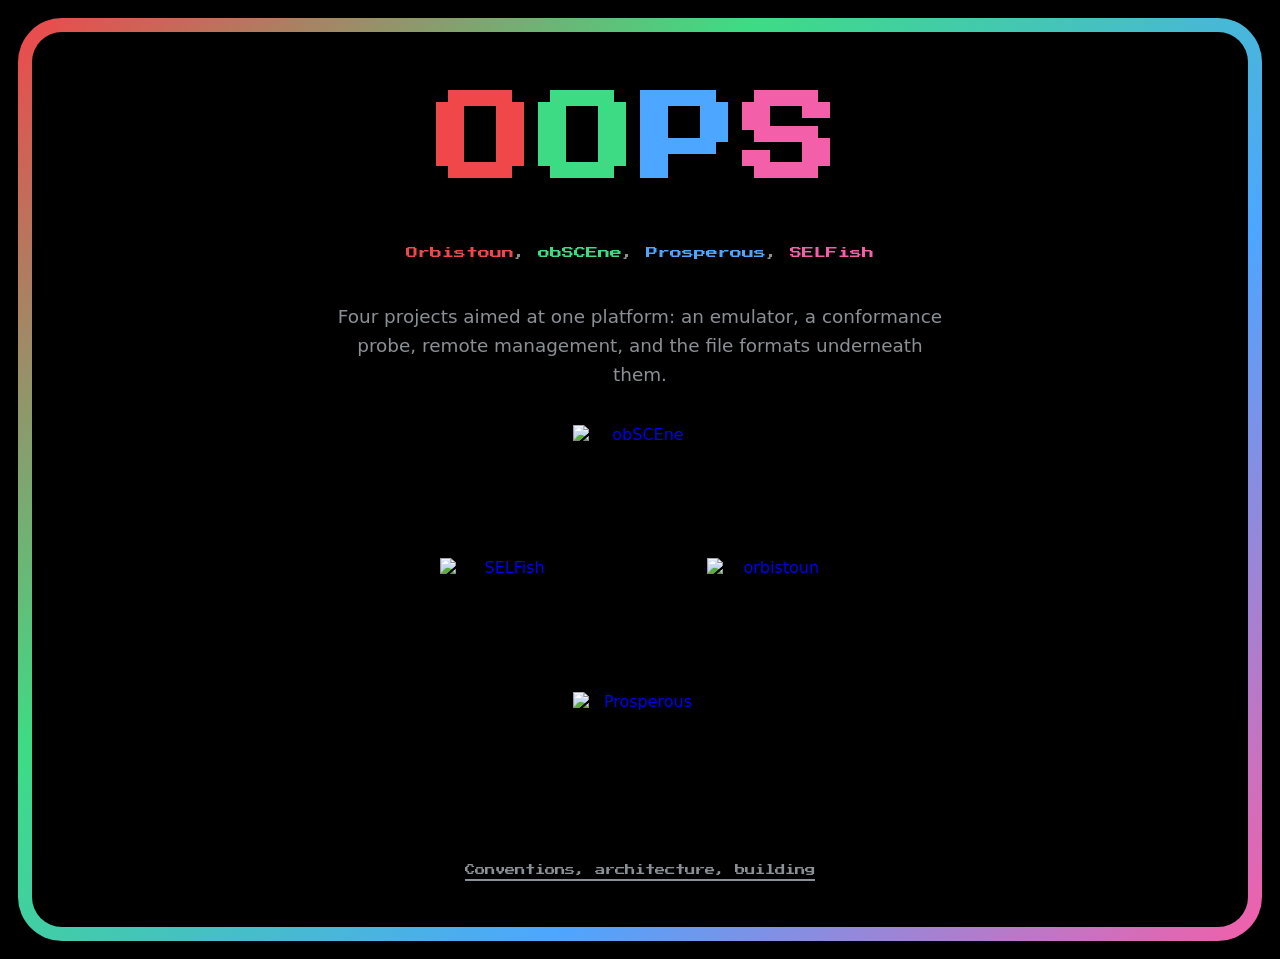
==== frontend/web/index.html @ ccf16148 "Initial commit: the collection, its entry point and its shared gates bin/oops drives all five reposi" ====
<!doctype html>
<html lang="en">
<head>
<meta charset="utf-8">
<meta name="viewport" content="width=device-width, initial-scale=1">
<title>OOPS</title>
<meta name="description" content="Four projects aimed at one platform: an emulator, a conformance probe, remote management, and the file formats underneath them.">
<link rel="icon" href="assets/logo.svg">
<link rel="preconnect" href="https://fonts.googleapis.com">
<link rel="preconnect" href="https://fonts.gstatic.com" crossorigin>
<link href="https://fonts.googleapis.com/css2?family=Press+Start+2P&display=swap" rel="stylesheet">
<style>
/* The four projects each own a colour, taken from their own logo. This page is
   the one place all four meet, so it has no accent of its own: the acronym is
   coloured a letter per project, and the frame is a gradient through the same
   four in the same order. */
:root {
  --orbistoun: #f0474b;
  --obscene:   #3ddc84;
  --prosperous:#4da6ff;
  --selfish:   #f45fa9;
  --bg: #000000;
  --fg: #f2f2f2;
  --muted: #8b9096;
  --frame-width: 14px;
  --frame-radius: 44px;
  --frame-gap: 18px;
  --pixel: "Press Start 2P", "Courier New", monospace;
}

* { box-sizing: border-box; }

html, body {
  margin: 0;
  padding: 0;
  min-height: 100%;
  background: var(--bg);
  color: var(--fg);
  font-family: system-ui, -apple-system, "Segoe UI", Roboto, sans-serif;
}

/* `border-image` ignores `border-radius`, so the gradient is a padded backdrop
   with the page inset on top of it - the only way to get a rounded multi-colour
   edge that holds at every corner. */
.frame {
  margin: var(--frame-gap);
  padding: var(--frame-width);
  border-radius: var(--frame-radius);
  background: linear-gradient(135deg,
    var(--orbistoun) 0%, var(--obscene) 34%, var(--prosperous) 67%, var(--selfish) 100%);
  min-height: calc(100vh - (var(--frame-gap) * 2));
}

.inner {
  background: var(--bg);
  border-radius: calc(var(--frame-radius) - var(--frame-width));
  min-height: calc(100vh - (var(--frame-gap) * 2) - (var(--frame-width) * 2));
  display: flex;
  flex-direction: column;
  align-items: center;
  justify-content: center;
  gap: 2.2rem;
  padding: 3rem 1.5rem;
  text-align: center;
}

h1 {
  font-family: var(--pixel);
  font-size: clamp(2.5rem, 12vw, 6rem);
  line-height: 1.3;
  margin: 0;
  letter-spacing: 0.06em;
}

/* One letter per project, in that project's own colour. */
h1 .o1 { color: var(--orbistoun); }
h1 .o2 { color: var(--obscene); }
h1 .p  { color: var(--prosperous); }
h1 .s  { color: var(--selfish); }

.expand {
  font-family: var(--pixel);
  font-size: clamp(0.55rem, 1.9vw, 0.75rem);
  line-height: 2.2;
  margin: 0;
  color: var(--muted);
}
.expand b { font-weight: normal; }
.expand .o1 { color: var(--orbistoun); }
.expand .o2 { color: var(--obscene); }
.expand .p  { color: var(--prosperous); }
.expand .s  { color: var(--selfish); }

.tagline {
  margin: 0;
  max-width: 52ch;
  font-size: clamp(0.95rem, 2.2vw, 1.15rem);
  line-height: 1.6;
  color: var(--muted);
}

/* The pad's four face buttons. A 3x3 grid with one icon in the middle of each
   edge is the same arrangement as the logo - which is these same four icons -
   so the mark and the navigation are one idea rather than two. */
.projects {
  display: grid;
  grid-template-columns: repeat(3, 1fr);
  grid-template-rows: repeat(3, 1fr);
  width: min(58vmin, 400px);
  aspect-ratio: 1 / 1;
}

.card {
  display: block;
  text-decoration: none;
  transition: transform 90ms ease, filter 90ms ease;
}
.card img { display: block; width: 100%; height: auto; }

.card.obscene    { grid-area: 1 / 2 / 2 / 3; }
.card.orbistoun  { grid-area: 2 / 3 / 3 / 4; }
.card.prosperous { grid-area: 3 / 2 / 4 / 3; }
.card.selfish    { grid-area: 2 / 1 / 3 / 2; }

/* Each icon already carries its own colour and border, so hover lifts it and
   lights it in its own accent rather than repainting anything. */
.card:hover, .card:focus-visible { transform: scale(1.07); }
.card.orbistoun:hover,  .card.orbistoun:focus-visible  { filter: drop-shadow(0 0 14px var(--orbistoun)); }
.card.obscene:hover,    .card.obscene:focus-visible    { filter: drop-shadow(0 0 14px var(--obscene)); }
.card.prosperous:hover, .card.prosperous:focus-visible { filter: drop-shadow(0 0 14px var(--prosperous)); }
.card.selfish:hover,    .card.selfish:focus-visible    { filter: drop-shadow(0 0 14px var(--selfish)); }

.foot { margin: 0; }
.foot a {
  font-family: var(--pixel);
  font-size: 0.65rem;
  color: var(--muted);
  text-decoration: none;
  border-bottom: 2px solid var(--muted);
  padding-bottom: 0.25rem;
}
.foot a:hover { color: var(--fg); border-color: var(--fg); }

@media (prefers-reduced-motion: reduce) {
  .card { transition: none; }
  .card:hover, .card:focus-visible { transform: none; }
}
</style>
</head>
<body>
  <main class="frame">
    <div class="inner">
      <h1><span class="o1">O</span><span class="o2">O</span><span class="p">P</span><span class="s">S</span></h1>

      <p class="expand">
        <span class="o1"><b>O</b>rbistoun</span>, <span class="o2"><b>o</b>bSCEne</span>,
        <span class="p"><b>P</b>rosperous</span>, <span class="s"><b>S</b>ELFish</span>
      </p>

      <p class="tagline">
        Four projects aimed at one platform: an emulator, a conformance probe,
        remote management, and the file formats underneath them.
      </p>

      <nav class="projects" aria-label="The four projects">
        <a class="card obscene"    href="../obSCEne/"><img src="assets/obscene.svg" alt="obSCEne"></a>
        <a class="card orbistoun"  href="../Orbistoun/"><img src="assets/orbistoun.svg" alt="orbistoun"></a>
        <a class="card prosperous" href="../Prosperous/"><img src="assets/prosperous.svg" alt="Prosperous"></a>
        <a class="card selfish"    href="../SELFish/"><img src="assets/selfish.svg" alt="SELFish"></a>
      </nav>

      <p class="foot"><a href="docs/">Conventions, architecture, building</a></p>
    </div>
  </main>
</body>
</html>
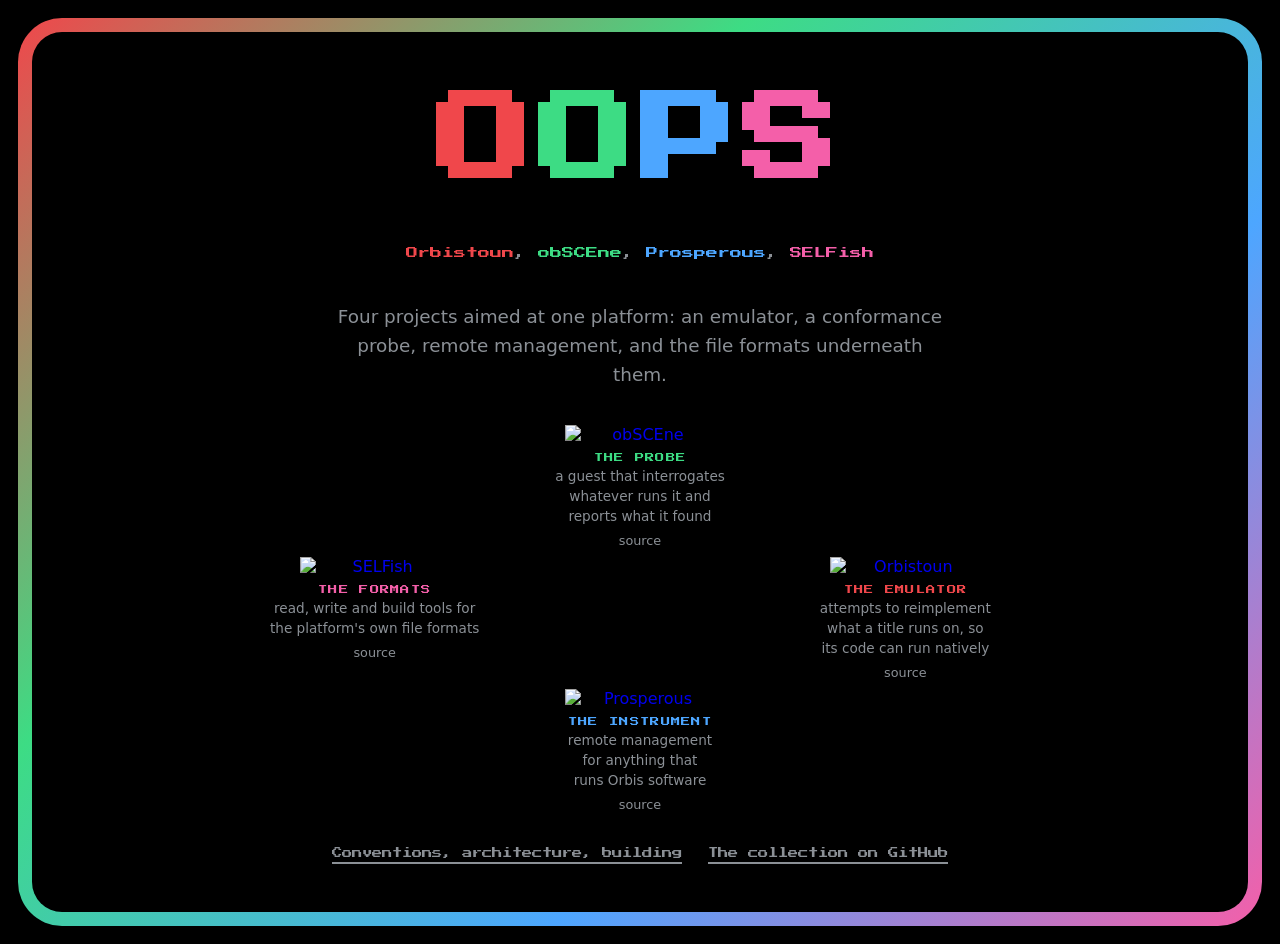
==== commit 9e3234ae: "The four icons carry what each project is The collection page was four icons and nothing else: a vis" ====
--- a/frontend/web/index.html
+++ b/frontend/web/index.html
@@ -99,38 +99,102 @@
   color: var(--muted);
 }
 
-/* The pad's four face buttons. A 3x3 grid with one icon in the middle of each
+/* The pad's four face buttons. A 3x3 grid with one item in the middle of each
    edge is the same arrangement as the logo - which is these same four icons -
-   so the mark and the navigation are one idea rather than two. */
+   so the mark and the navigation are one idea rather than two.
+
+   Each cell is icon, role, description, source. The grid is wider than the icons
+   need because the description is what sets the column width now; the icons stay
+   the size they were and sit centred in their cell. */
 .projects {
   display: grid;
   grid-template-columns: repeat(3, 1fr);
-  grid-template-rows: repeat(3, 1fr);
-  width: min(58vmin, 400px);
-  aspect-ratio: 1 / 1;
+  grid-template-rows: auto auto auto;
+  gap: 0.5rem 1rem;
+  width: min(94vmin, 780px);
+  align-items: start;
+  justify-items: center;
+}
+
+.cell {
+  display: flex;
+  flex-direction: column;
+  align-items: center;
+  max-width: 22ch;
 }
 
 .card {
   display: block;
   text-decoration: none;
+  width: min(30vmin, 150px);
   transition: transform 90ms ease, filter 90ms ease;
 }
 .card img { display: block; width: 100%; height: auto; }
 
-.card.obscene    { grid-area: 1 / 2 / 2 / 3; }
-.card.orbistoun  { grid-area: 2 / 3 / 3 / 4; }
-.card.prosperous { grid-area: 3 / 2 / 4 / 3; }
-.card.selfish    { grid-area: 2 / 1 / 3 / 2; }
+/* Small caps in the pixel face, in the project's own accent, so the four labels
+   read as a set and each still belongs to its icon. */
+.role {
+  margin: 0.55rem 0 0.35rem;
+  font-family: var(--pixel);
+  font-size: 0.58rem;
+  letter-spacing: 0.14em;
+  text-transform: uppercase;
+}
+.desc {
+  margin: 0;
+  font-size: 0.85rem;
+  line-height: 1.45;
+  color: var(--muted);
+  text-align: center;
+  text-wrap: balance;
+}
+.source {
+  margin-top: 0.4rem;
+  font-size: 0.8rem;
+  color: var(--muted);
+  text-decoration: none;
+  border-bottom: 1px solid transparent;
+}
+.source:hover, .source:focus-visible { color: var(--fg); border-bottom-color: var(--fg); }
+
+.cell.obscene    { grid-area: 1 / 2 / 2 / 3; }
+.cell.orbistoun  { grid-area: 2 / 3 / 3 / 4; }
+.cell.prosperous { grid-area: 3 / 2 / 4 / 3; }
+.cell.selfish    { grid-area: 2 / 1 / 3 / 2; }
+
+.cell.obscene    .role { color: var(--obscene); }
+.cell.orbistoun  .role { color: var(--orbistoun); }
+.cell.prosperous .role { color: var(--prosperous); }
+.cell.selfish    .role { color: var(--selfish); }
 
 /* Each icon already carries its own colour and border, so hover lifts it and
    lights it in its own accent rather than repainting anything. */
 .card:hover, .card:focus-visible { transform: scale(1.07); }
-.card.orbistoun:hover,  .card.orbistoun:focus-visible  { filter: drop-shadow(0 0 14px var(--orbistoun)); }
-.card.obscene:hover,    .card.obscene:focus-visible    { filter: drop-shadow(0 0 14px var(--obscene)); }
-.card.prosperous:hover, .card.prosperous:focus-visible { filter: drop-shadow(0 0 14px var(--prosperous)); }
-.card.selfish:hover,    .card.selfish:focus-visible    { filter: drop-shadow(0 0 14px var(--selfish)); }
-
-.foot { margin: 0; }
+.cell.orbistoun  .card:hover, .cell.orbistoun  .card:focus-visible { filter: drop-shadow(0 0 14px var(--orbistoun)); }
+.cell.obscene    .card:hover, .cell.obscene    .card:focus-visible { filter: drop-shadow(0 0 14px var(--obscene)); }
+.cell.prosperous .card:hover, .cell.prosperous .card:focus-visible { filter: drop-shadow(0 0 14px var(--prosperous)); }
+.cell.selfish    .card:hover, .cell.selfish    .card:focus-visible { filter: drop-shadow(0 0 14px var(--selfish)); }
+
+/* The diamond needs three columns to be a diamond. Below that it is a stack, in
+   the order the tagline names them rather than the order the grid placed them. */
+@media (max-width: 640px) {
+  .projects {
+    grid-template-columns: 1fr;
+    grid-template-rows: none;
+    gap: 2rem;
+    width: min(90vw, 22rem);
+  }
+  .cell.obscene, .cell.orbistoun, .cell.prosperous, .cell.selfish { grid-area: auto; }
+  .cell { max-width: none; }
+}
+
+.foot {
+  margin: 0;
+  display: flex;
+  flex-wrap: wrap;
+  gap: 0.6rem 1.6rem;
+  justify-content: center;
+}
 .foot a {
   font-family: var(--pixel);
   font-size: 0.65rem;
@@ -163,13 +227,36 @@
       </p>
 
       <nav class="projects" aria-label="The four projects">
-        <a class="card obscene"    href="../obSCEne/"><img src="assets/obscene.svg" alt="obSCEne"></a>
-        <a class="card orbistoun"  href="../Orbistoun/"><img src="assets/orbistoun.svg" alt="orbistoun"></a>
-        <a class="card prosperous" href="../Prosperous/"><img src="assets/prosperous.svg" alt="Prosperous"></a>
-        <a class="card selfish"    href="../SELFish/"><img src="assets/selfish.svg" alt="SELFish"></a>
+        <div class="cell obscene">
+          <a class="card" href="../obSCEne/"><img src="assets/obscene.svg" alt="obSCEne"></a>
+          <p class="role">the probe</p>
+          <p class="desc">a guest that interrogates whatever runs it and reports what it found</p>
+          <a class="source" href="https://github.com/project-oops/obSCEne">source</a>
+        </div>
+        <div class="cell orbistoun">
+          <a class="card" href="../Orbistoun/"><img src="assets/orbistoun.svg" alt="Orbistoun"></a>
+          <p class="role">the emulator</p>
+          <p class="desc">attempts to reimplement what a title runs on, so its code can run natively</p>
+          <a class="source" href="https://github.com/project-oops/Orbistoun">source</a>
+        </div>
+        <div class="cell prosperous">
+          <a class="card" href="../Prosperous/"><img src="assets/prosperous.svg" alt="Prosperous"></a>
+          <p class="role">the instrument</p>
+          <p class="desc">remote management for anything that runs Orbis software</p>
+          <a class="source" href="https://github.com/project-oops/Prosperous">source</a>
+        </div>
+        <div class="cell selfish">
+          <a class="card" href="../SELFish/"><img src="assets/selfish.svg" alt="SELFish"></a>
+          <p class="role">the formats</p>
+          <p class="desc">read, write and build tools for the platform's own file formats</p>
+          <a class="source" href="https://github.com/project-oops/SELFish">source</a>
+        </div>
       </nav>
 
-      <p class="foot"><a href="docs/">Conventions, architecture, building</a></p>
+      <p class="foot">
+        <a href="docs/">Conventions, architecture, building</a>
+        <a href="https://github.com/project-oops/OOPS">The collection on GitHub</a>
+      </p>
     </div>
   </main>
 </body>
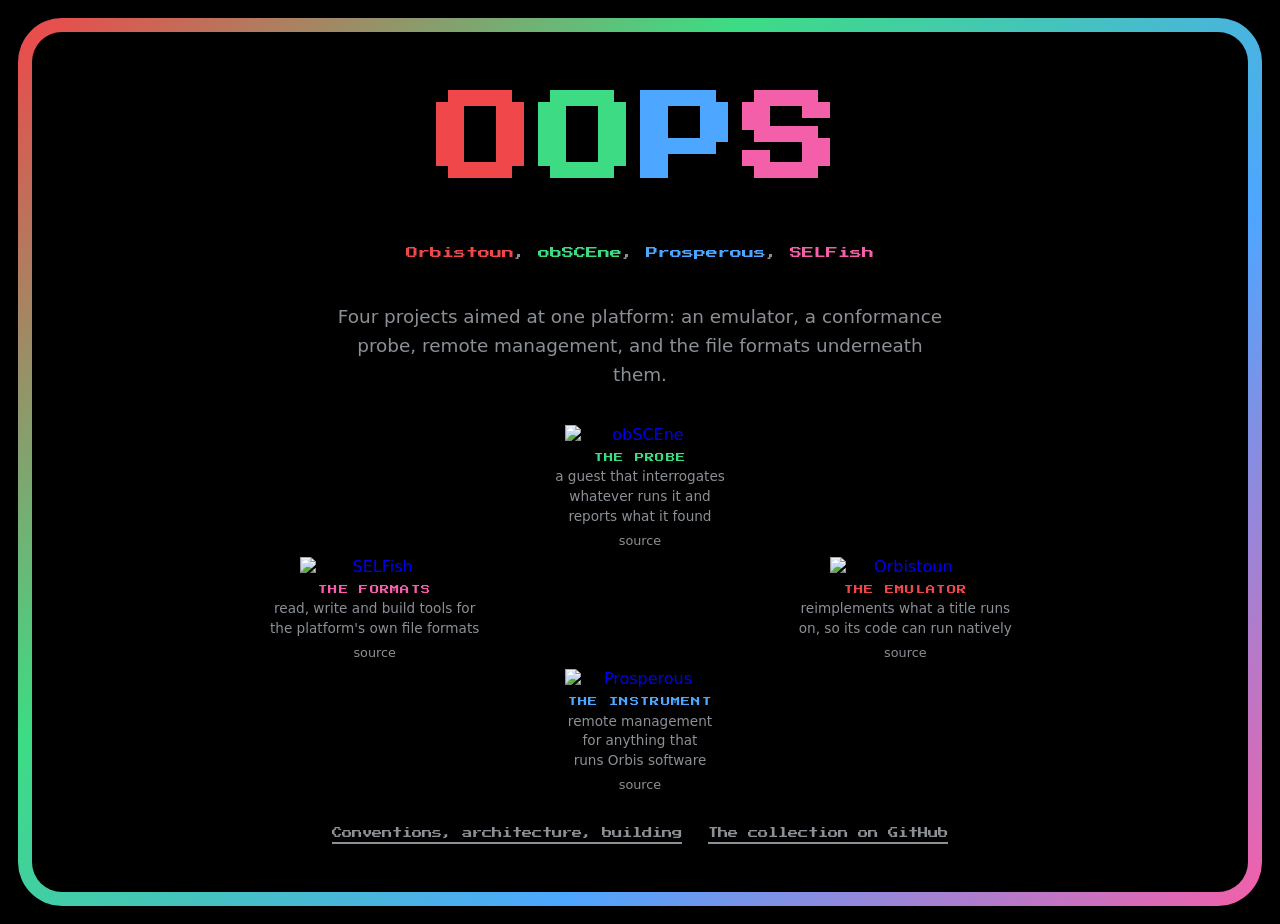
==== commit 4903ab3d: "Rewrite the collection documents to the STYLE The root README, docs/ and tools/README.md now state w" ====
--- a/frontend/web/index.html
+++ b/frontend/web/index.html
@@ -236,7 +236,7 @@
         <div class="cell orbistoun">
           <a class="card" href="../Orbistoun/"><img src="assets/orbistoun.svg" alt="Orbistoun"></a>
           <p class="role">the emulator</p>
-          <p class="desc">attempts to reimplement what a title runs on, so its code can run natively</p>
+          <p class="desc">reimplements what a title runs on, so its code can run natively</p>
           <a class="source" href="https://github.com/project-oops/Orbistoun">source</a>
         </div>
         <div class="cell prosperous">
